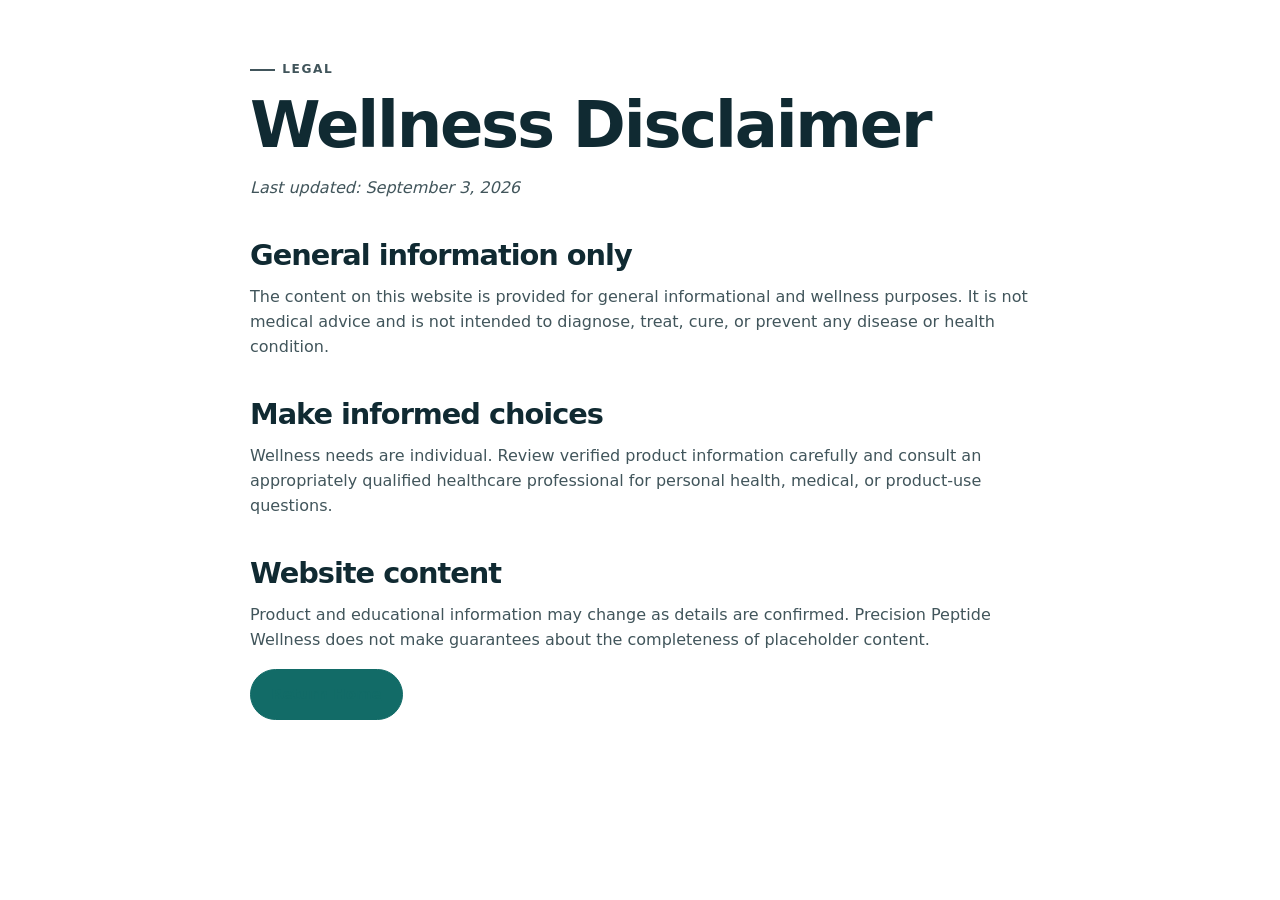
==== disclaimer.html @ 9c154cd9 "Update Peptide Website" ====
<!doctype html>
<html lang="en">
  <head>
    <meta charset="utf-8">
    <meta name="viewport" content="width=device-width,initial-scale=1">
    <title>
      Wellness Disclaimer | Precision Peptide Wellness
    </title>
    <meta name="description" content="General wellness disclaimer for Precision Peptide Wellness.">
    <link rel="canonical" href="https://precisionpeptidewellness.com/disclaimer.html">
    <meta property="og:title" content="Wellness Disclaimer | Precision Peptide Wellness">
    <meta property="og:type" content="website">
    <meta name="twitter:card" content="summary">
    <link rel="stylesheet" href="css/style.css">
  </head>
  <body>
    <main class="content" style="padding:60px 0">
      <p class="eyebrow">
        Legal
      </p>
      <h1>
        Wellness Disclaimer
      </h1>
      <p>
        <em>
          Last updated: September 3, 2026
        </em>
      </p>
      <h2>
        General information only
      </h2>
      <p>
        The content on this website is provided for general informational and wellness purposes. It is not medical advice and is not intended to diagnose, treat, cure, or prevent any disease or health condition.
      </p>
      <h2>
        Make informed choices
      </h2>
      <p>
        Wellness needs are individual. Review verified product information carefully and consult an appropriately qualified healthcare professional for personal health, medical, or product-use questions.
      </p>
      <h2>
        Website content
      </h2>
      <p>
        Product and educational information may change as details are confirmed. Precision Peptide Wellness does not make guarantees about the completeness of placeholder content.
      </p>
      <p>
        <a class="btn btn-primary" href="index.html">
          Return Home
        </a>
      </p>
    </main>
  </body>
</html>
---- css/style.css ----
:root {
  --ink:#102a32;
  --teal:#126b67;
  --teal-dark:#0c4f4d;
  --lime:#d9ef8b;
  --mist:#f4f8f6;
  --sand:#ecdfc9;
  --white:#fff;
  --muted:#5b6d72;
  --line:#dce7e3;
  --shadow:0 18px 45px rgba(16,42,50,.10);
  --radius:22px
}
* {
  box-sizing:border-box
}
html {
  scroll-behavior:smooth
}
body {
  margin:0;
  font-family:Inter,ui-sans-serif,system-ui,-apple-system,BlinkMacSystemFont,"Segoe UI",sans-serif;
  color:var(--ink);
  background:var(--white);
  line-height:1.58
}
a {
  color:inherit;
  text-decoration:none
}
img {
  max-width:100%;
  display:block
}
button,input,select,textarea {
  font:inherit
}
button {
  cursor:pointer
}
p {
  margin:0 0 1rem
}
.container {
  width:min(1160px,calc(100% - 40px));
  margin:auto
}
.eyebrow {
  display:flex;
  gap:.45rem;
  align-items:center;
  color:var(--teal);
  font-size:.76rem;
  font-weight:800;
  letter-spacing:.13em;
  text-transform:uppercase;
  margin-bottom:.7rem
}
.eyebrow:before {
  content:"";
  display:block;
  width:25px;
  height:2px;
  background:currentColor
}
h1,h2,h3 {
  line-height:1.12;
  margin:0 0 .8rem;
  letter-spacing:-.035em
}
h1 {
  font-size:clamp(2.55rem,5vw,4.9rem)
}
h2 {
  font-size:clamp(2rem,3.4vw,3.3rem)
}
h3 {
  font-size:1.25rem
}
section {
  padding:86px 0
}
.lead {
  font-size:1.08rem;
  color:var(--muted);
  max-width:62ch
}
.btn {
  display:inline-flex;
  justify-content:center;
  align-items:center;
  gap:.5rem;
  border:1px solid var(--teal);
  border-radius:999px;
  padding:.82rem 1.25rem;
  font-size:.93rem;
  font-weight:750;
  transition:.2s transform,.2s background,.2s color
}
.btn:hover {
  transform:translateY(-2px)
}
.btn-primary {
  background:var(--teal);
  color:#fff
}
.btn-primary:hover {
  background:var(--teal-dark)
}
.btn-light {
  background:#fff;
  color:var(--ink);
  border-color:#fff
}
.btn-ghost {
  color:var(--teal);
  background:transparent
}
.skip {
  position:absolute;
  left:-9999px
}
.skip:focus {
  left:1rem;
  top:1rem;
  background:#fff;
  z-index:99;
  padding:.7rem;
  border-radius:8px
}
.site-header {
  position:sticky;
  top:0;
  z-index:20;
  background:rgba(255,255,255,.92);
  backdrop-filter:blur(16px);
  border-bottom:1px solid rgba(220,231,227,.8)
}
.nav {
  height:78px;
  display:flex;
  justify-content:space-between;
  align-items:center;
  gap:1.5rem
}
.brand {
  display:flex;
  gap:.6rem;
  align-items:center;
  font-weight:820;
  line-height:1.05;
  letter-spacing:-.04em
}
.brand-mark {
  width:36px;
  height:36px;
  border-radius:50% 50% 50% 8px;
  background:var(--teal);
  position:relative
}
.brand-mark:after {
  content:"";
  position:absolute;
  inset:9px;
  border:2px solid var(--lime);
  border-radius:50% 50% 50% 2px
}
.nav-links {
  display:flex;
  align-items:center;
  gap:1.3rem;
  font-size:.91rem;
  font-weight:650
}
.nav-links a {
  position:relative
}
.nav-links a:not(.btn):after {
  content:"";
  position:absolute;
  left:0;
  right:0;
  bottom:-8px;
  height:2px;
  transform:scaleX(0);
  transform-origin:left;
  background:var(--teal);
  transition:.2s
}
.nav-links a:hover:after,.nav-links a.active:after {
  transform:scaleX(1)
}
.menu-toggle {
  display:none;
  border:0;
  background:none;
  font-size:1.55rem
}
.hero {
  background:linear-gradient(110deg,#edf5f1 0%,#f8faf8 46%,#dbe8dc 100%);
  padding:72px 0 77px;
  overflow:hidden
}
.hero-grid {
  display:grid;
  grid-template-columns:1.05fr .95fr;
  align-items:center;
  gap:4rem
}
.hero-copy h1 span {
  color:var(--teal)
}
.hero-copy .lead {
  font-size:1.15rem;
  margin:1.2rem 0 1.7rem
}
.hero-actions {
  display:flex;
  flex-wrap:wrap;
  gap:.8rem
}
.hero-image {
  position:relative
}
.hero-image img {
  height:550px;
  width:100%;
  object-fit:cover;
  border-radius:46% 46% 16px 46%;
  box-shadow:var(--shadow)
}
.float-card {
  position:absolute;
  bottom:25px;
  left:-33px;
  background:#fff;
  padding:1rem 1.1rem;
  border-radius:14px;
  box-shadow:var(--shadow);
  font-size:.85rem;
  font-weight:700
}
.float-card strong {
  display:block;
  color:var(--teal);
  font-size:1.25rem
}
.mini-orb {
  position:absolute;
  right:-40px;
  top:18%;
  background:var(--lime);
  width:100px;
  height:100px;
  border-radius:50%;
  z-index:-1
}
.section-head {
  display:flex;
  justify-content:space-between;
  gap:2rem;
  align-items:end;
  margin-bottom:2.5rem
}
.section-head .lead {
  margin:0
}
.category-grid,.product-grid,.feature-grid,.article-grid {
  display:grid;
  grid-template-columns:repeat(3,1fr);
  gap:1.35rem
}
.category-card {
  position:relative;
  min-height:290px;
  overflow:hidden;
  border-radius:var(--radius);
  color:white;
  background:var(--ink)
}
.category-card img {
  width:100%;
  height:100%;
  position:absolute;
  object-fit:cover;
  opacity:.72;
  transition:.45s transform
}
.category-card:hover img {
  transform:scale(1.06)
}
.category-card div {
  position:absolute;
  inset:auto 0 0;
  padding:1.35rem;
  background:linear-gradient(transparent,rgba(5,24,28,.9))
}
.category-card h3 {
  margin:0
}
.product-card {
  border:1px solid var(--line);
  border-radius:var(--radius);
  overflow:hidden;
  background:#fff;
  transition:.25s transform,.25s box-shadow
}
.product-card:hover {
  transform:translateY(-5px);
  box-shadow:var(--shadow)
}
.product-card img {
  width:100%;
  height:235px;
  object-fit:cover
}
.product-card-body {
  padding:1.25rem
}
.tag {
  font-size:.72rem;
  letter-spacing:.06em;
  font-weight:800;
  text-transform:uppercase;
  color:var(--teal)
}
.product-card p {
  color:var(--muted);
  font-size:.9rem
}
.product-card .btn {
  padding:.64rem 1rem;
  font-size:.84rem
}
.muted-section {
  background:var(--mist)
}
.feature {
  background:#fff;
  padding:1.55rem;
  border-radius:17px;
  border:1px solid var(--line)
}
.feature-icon {
  width:45px;
  height:45px;
  display:grid;
  place-items:center;
  background:var(--lime);
  border-radius:12px;
  font-size:1.4rem;
  margin-bottom:1rem
}
.lifestyle {
  display:grid;
  grid-template-columns:1fr 1fr;
  gap:1.5rem
}
.lifestyle-collage {
  display:grid;
  grid-template-columns:1fr 1fr;
  gap:1rem
}
.lifestyle-collage img {
  border-radius:18px;
  object-fit:cover;
  width:100%;
  height:190px
}
.lifestyle-collage img:first-child {
  grid-row:span 2;
  height:100%
}
.location-box {
  display:flex;
  align-items:center;
  justify-content:space-between;
  gap:2rem;
  background:var(--ink);
  color:#fff;
  border-radius:var(--radius);
  padding:2.25rem
}
.location-box p {
  color:#cbd7d5
}
.faq-list {
  display:grid;
  gap:.7rem;
  max-width:820px;
  margin:auto
}
.faq-item {
  border:1px solid var(--line);
  border-radius:14px;
  background:#fff
}
.faq-item summary {
  padding:1rem 1.15rem;
  cursor:pointer;
  font-weight:750
}
.faq-item div {
  padding:0 1.15rem 1rem;
  color:var(--muted)
}
.page-hero {
  padding:74px 0 58px;
  background:var(--mist)
}
.page-hero .lead {
  margin-top:1rem
}
.breadcrumbs {
  font-size:.85rem;
  color:var(--muted);
  margin-bottom:1.25rem
}
.breadcrumbs a {
  color:var(--teal)
}
.catalog-tools {
  display:flex;
  gap:1rem;
  align-items:center;
  justify-content:space-between;
  margin-bottom:2rem
}
.search {
  border:1px solid var(--line);
  padding:.8rem 1rem;
  border-radius:10px;
  width:min(100%,350px);
  outline-color:var(--teal)
}
.filter-row {
  display:flex;
  gap:.5rem;
  flex-wrap:wrap
}
.filter {
  border:1px solid var(--line);
  background:#fff;
  padding:.5rem .78rem;
  border-radius:99px;
  font-weight:650;
  font-size:.85rem
}
.filter.active,.filter:hover {
  background:var(--teal);
  color:#fff;
  border-color:var(--teal)
}
.empty {
  text-align:center;
  color:var(--muted);
  grid-column:1/-1
}
.split {
  display:grid;
  grid-template-columns:1fr 1fr;
  gap:4rem;
  align-items:center
}
.rounded-image {
  border-radius:var(--radius);
  width:100%;
  height:440px;
  object-fit:cover
}
.content {
  max-width:780px;
  margin:auto
}
.content h2 {
  margin-top:2.4rem;
  font-size:1.8rem
}
.content h3 {
  margin-top:1.8rem
}
.content p,.content li {
  color:#41555b
}
.content a {
  color:var(--teal);
  text-decoration:underline;
  font-weight:650
}
.article-card {
  border:1px solid var(--line);
  border-radius:var(--radius);
  overflow:hidden
}
.article-card img {
  height:210px;
  width:100%;
  object-fit:cover
}
.article-card div {
  padding:1.2rem
}
.article-card time {
  font-size:.8rem;
  color:var(--muted)
}
.contact-grid {
  display:grid;
  grid-template-columns:.82fr 1.18fr;
  gap:2rem
}
.contact-card {
  background:var(--ink);
  color:#fff;
  padding:2rem;
  border-radius:var(--radius)
}
.contact-card p {
  color:#d3dfdb
}
.contact-card .btn {
  margin:.4rem 0
}
.form {
  border:1px solid var(--line);
  border-radius:var(--radius);
  padding:2rem
}
.field {
  display:grid;
  gap:.36rem;
  margin-bottom:1rem
}
.field input,.field textarea {
  border:1px solid var(--line);
  border-radius:9px;
  padding:.75rem;
  outline-color:var(--teal)
}
textarea {
  min-height:130px;
  resize:vertical
}
.notice {
  background:#eef7e0;
  color:#355226;
  border-radius:10px;
  padding:.8rem;
  display:none
}
.notice.show {
  display:block
}
.site-footer {
  background:var(--ink);
  color:#fff;
  padding:57px 0 25px
}
.footer-grid {
  display:grid;
  grid-template-columns:1.5fr repeat(3,1fr);
  gap:2rem
}
.site-footer .brand {
  margin-bottom:1rem
}
.site-footer p,.site-footer a {
  font-size:.9rem;
  color:#c3d1cf
}
.footer-title {
  font-size:.8rem;
  text-transform:uppercase;
  letter-spacing:.11em;
  color:var(--lime);
  font-weight:800;
  margin-bottom:.8rem
}
.footer-links {
  display:grid;
  gap:.45rem
}
.footer-bottom {
  border-top:1px solid #345359;
  margin-top:2.3rem;
  padding-top:1.3rem;
  color:#aac0bd;
  font-size:.8rem;
  display:flex;
  justify-content:space-between;
  gap:1rem
}
.product-detail {
  display:grid;
  grid-template-columns:1fr 1fr;
  gap:3.5rem;
  align-items:start
}
.product-detail img {
  border-radius:var(--radius);
  height:480px;
  width:100%;
  object-fit:cover
}
.placeholder-box {
  background:var(--mist);
  border-left:4px solid var(--teal);
  padding:1rem;
  border-radius:8px;
  font-size:.9rem;
  color:#43575b
}
.socials {
  display:flex;
  gap:.6rem
}
.socials a {
  width:35px;
  height:35px;
  display:grid;
  place-items:center;
  border:1px solid #527075;
  border-radius:50%;
  font-size:.8rem
}
.not-found {
  padding:7rem 0;
  text-align:center
}
@media(max-width:900px) {
  .nav-links {
    position:absolute;
    top:78px;
    left:0;
    right:0;
    background:#fff;
    padding:1.25rem 20px 1.5rem;
    display:none;
    align-items:stretch;
    flex-direction:column;
    border-bottom:1px solid var(--line)
  }
  .nav-links.open {
    display:flex
  }
  .menu-toggle {
    display:block
  }
  .nav-links .btn {
    width:max-content
  }
  .hero-grid,.split,.contact-grid,.product-detail {
    grid-template-columns:1fr;
    gap:2.25rem
  }
  .hero-image {
    max-width:620px;
    margin:auto
  }
  .hero-image img {
    height:400px
  }
  .category-grid,.product-grid,.feature-grid,.article-grid {
    grid-template-columns:repeat(2,1fr)
  }
  .footer-grid {
    grid-template-columns:repeat(2,1fr)
  }
}
@media(max-width:600px) {
  .container {
    width:min(100% - 30px,1160px)
  }
  section {
    padding:62px 0
  }
  .hero {
    padding:52px 0
  }
  .hero-image img {
    height:340px;
    border-radius:35% 35% 12px 35%
  }
  .float-card {
    left:10px;
    bottom:10px
  }
  .section-head,.catalog-tools,.location-box,.footer-bottom {
    align-items:flex-start;
    flex-direction:column
  }
  .category-grid,.product-grid,.feature-grid,.article-grid,.lifestyle {
    grid-template-columns:1fr
  }
  .lifestyle-collage {
    min-height:350px
  }
  .page-hero {
    padding:56px 0 42px
  }
  .form,.contact-card {
    padding:1.35rem
  }
  .footer-grid {
    grid-template-columns:1fr 1fr;
    gap:1.6rem
  }
  .rounded-image {
    height:330px
  }
  .product-detail img {
    height:330px
  }
}

/* Catalog detail labels and the inline SVG social icons. */
.product-group {
  display:block;
  margin:.25rem 0 .45rem;
  color:var(--muted);
  font-size:.75rem;
  font-weight:700;
  line-height:1.25;
}

.product-pricing {
  margin:.9rem 0 .75rem;
  color:var(--teal);
  font-size:.86rem;
  font-weight:800;
}

.socials a {
  color:#fff;
}

.socials svg {
  width:16px;
  height:16px;
  fill:none;
  stroke:currentColor;
  stroke-linecap:round;
  stroke-linejoin:round;
  stroke-width:1.8;
}

.socials a:nth-child(2) svg,
.socials a:nth-child(3) svg {
  fill:currentColor;
  stroke:none;
}
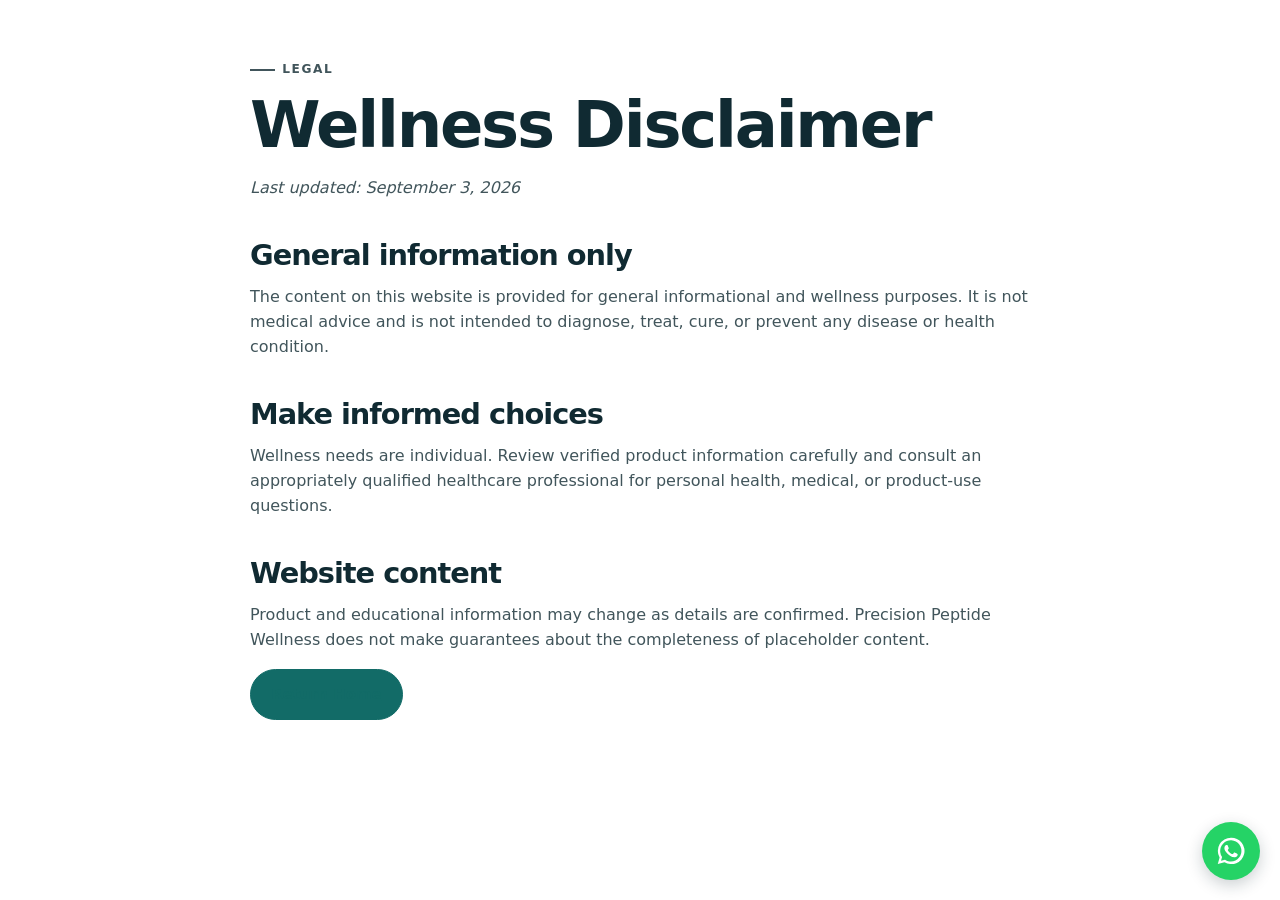
==== commit bc39d17b: "Add floating Whatsapp chat button" ====
--- a/disclaimer.html
+++ b/disclaimer.html
@@ -50,5 +50,6 @@
         </a>
       </p>
     </main>
+    <script src="js/main.js"></script>
   </body>
 </html>
--- a/css/style.css
+++ b/css/style.css
@@ -627,6 +627,39 @@
   padding:7rem 0;
   text-align:center
 }
+.whatsapp-float {
+  position:fixed;
+  right:max(1.25rem,env(safe-area-inset-right));
+  bottom:max(1.25rem,env(safe-area-inset-bottom));
+  z-index:19;
+  display:grid;
+  place-items:center;
+  width:58px;
+  height:58px;
+  border-radius:50%;
+  background:#25d366;
+  color:#fff;
+  box-shadow:0 5px 16px rgba(16,42,50,.22);
+  animation:whatsapp-enter .45s ease-out both;
+  transition:transform .2s ease,box-shadow .2s ease
+}
+.whatsapp-float svg {
+  width:32px;
+  height:32px;
+  fill:currentColor
+}
+.whatsapp-float:hover {
+  transform:translateY(-3px) scale(1.03);
+  box-shadow:0 8px 20px rgba(16,42,50,.26)
+}
+.whatsapp-float:focus-visible {
+  outline:3px solid var(--ink);
+  outline-offset:4px
+}
+@keyframes whatsapp-enter {
+  from { opacity:0; transform:translateY(8px) }
+  to { opacity:1; transform:translateY(0) }
+}
 @media(max-width:900px) {
   .nav-links {
     position:absolute;
@@ -668,6 +701,16 @@
   }
 }
 @media(max-width:600px) {
+  .whatsapp-float {
+    right:max(1rem,env(safe-area-inset-right));
+    bottom:max(1rem,env(safe-area-inset-bottom));
+    width:54px;
+    height:54px
+  }
+  .whatsapp-float svg {
+    width:30px;
+    height:30px
+  }
   .container {
     width:min(100% - 30px,1160px)
   }
@@ -710,6 +753,13 @@
   }
   .product-detail img {
     height:330px
+  }
+}
+
+@media(prefers-reduced-motion:reduce) {
+  .whatsapp-float {
+    animation:none;
+    transition:none
   }
 }
 
